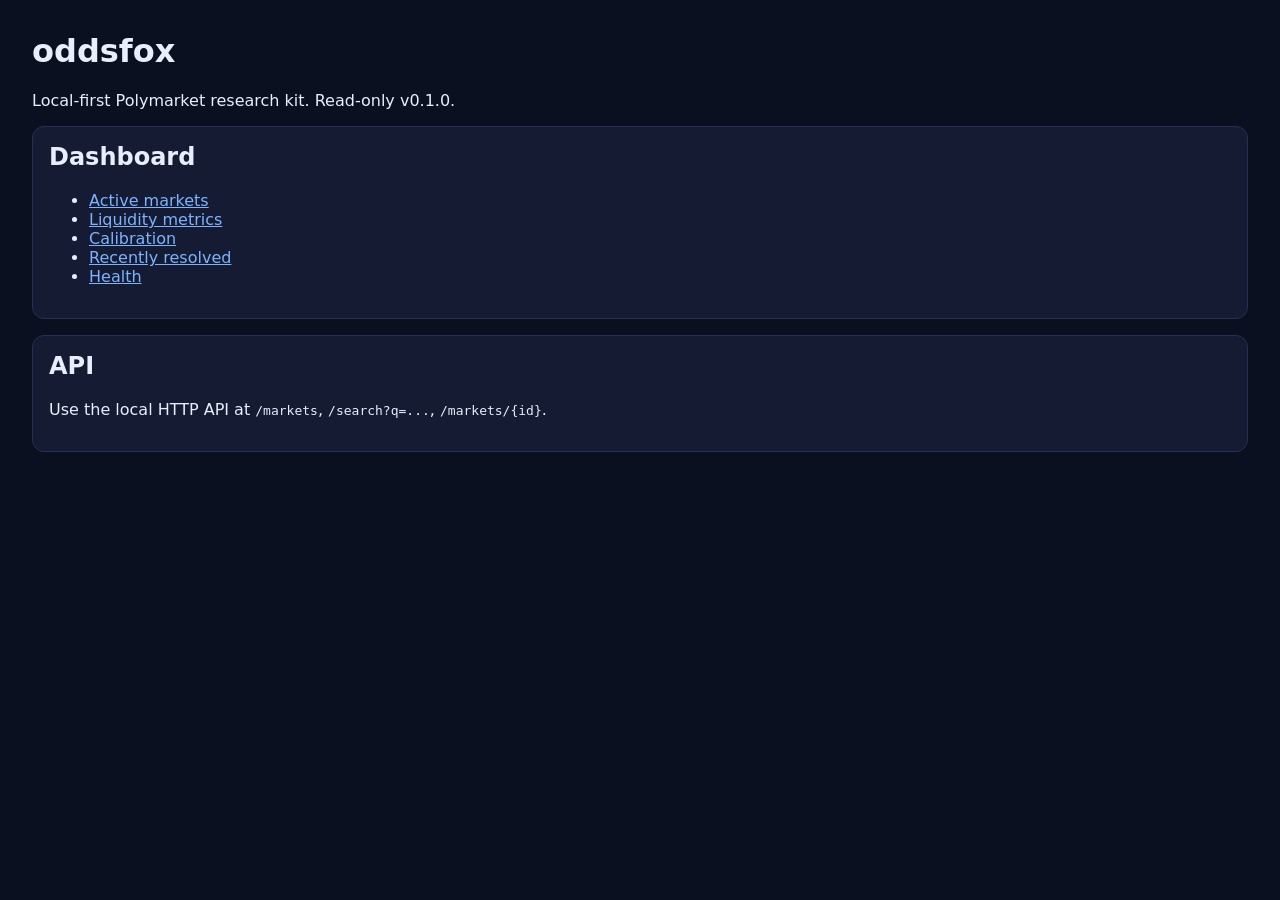
==== src/web/static/index.html @ fada6374 "Implement oddsfox v0.1.0 local-first Polymarket research kit. Co-authored-by: Cursor <cursoragent@cu" ====
<!DOCTYPE html>
<html lang="en">
<head>
  <meta charset="UTF-8" />
  <meta name="viewport" content="width=device-width, initial-scale=1.0" />
  <title>oddsfox</title>
  <style>
    body { font-family: system-ui, sans-serif; margin: 2rem; background: #0b1020; color: #e8eefc; }
    a { color: #7db3ff; }
    .card { background: #141b33; border: 1px solid #243055; border-radius: 12px; padding: 1rem; margin: 1rem 0; }
    h1, h2 { margin-top: 0; }
    table { width: 100%; border-collapse: collapse; }
    td, th { text-align: left; padding: 0.5rem; border-bottom: 1px solid #243055; }
  </style>
</head>
<body>
  <h1>oddsfox</h1>
  <p>Local-first Polymarket research kit. Read-only v0.1.0.</p>
  <div class="card">
    <h2>Dashboard</h2>
    <ul>
      <li><a href="/markets?active=true">Active markets</a></li>
      <li><a href="/metrics/liquidity">Liquidity metrics</a></li>
      <li><a href="/metrics/calibration">Calibration</a></li>
      <li><a href="/resolved">Recently resolved</a></li>
      <li><a href="/health">Health</a></li>
    </ul>
  </div>
  <div class="card">
    <h2>API</h2>
    <p>Use the local HTTP API at <code>/markets</code>, <code>/search?q=...</code>, <code>/markets/{id}</code>.</p>
  </div>
  <script>
    fetch('/markets').then(r => r.json()).then(data => {
      const root = document.createElement('div');
      root.className = 'card';
      root.innerHTML = '<h2>Top markets</h2>';
      const table = document.createElement('table');
      table.innerHTML = '<tr><th>Question</th><th>Volume 24h</th><th>Link</th></tr>';
      (data.markets || []).slice(0, 10).forEach(m => {
        const tr = document.createElement('tr');
        tr.innerHTML = `<td>${m.question || m.market_id}</td><td>${m.volume_24h ?? ''}</td><td><a href="/markets/${m.market_id}">view</a></td>`;
        table.appendChild(tr);
      });
      root.appendChild(table);
      document.body.appendChild(root);
    }).catch(() => {});
  </script>
</body>
</html>
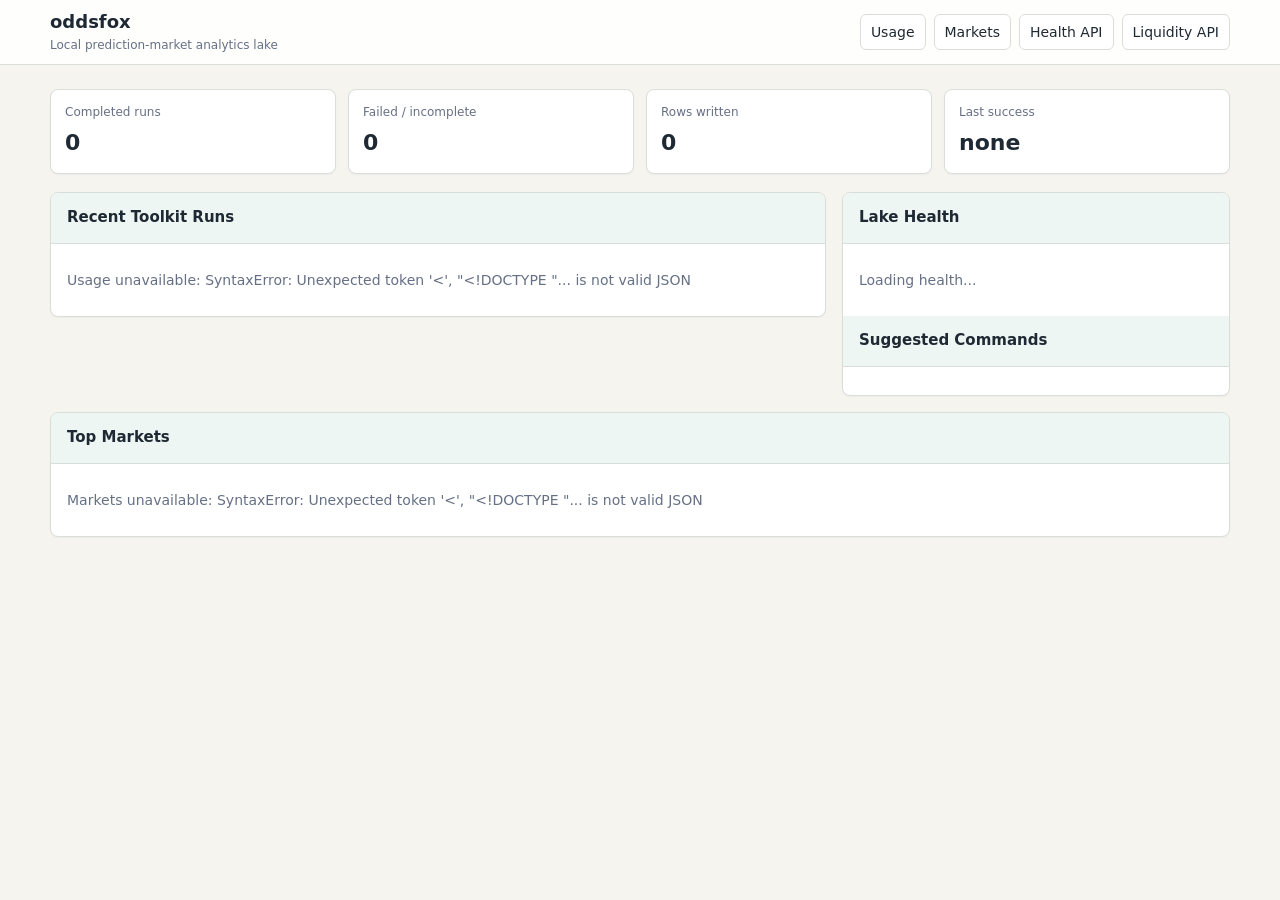
==== commit 92bf1f59: "Add local Usage dashboard, /usage API, and run manifest logging. Co-authored-by: Cursor <cursoragent" ====
--- a/src/web/static/index.html
+++ b/src/web/static/index.html
@@ -5,46 +5,317 @@
   <meta name="viewport" content="width=device-width, initial-scale=1.0" />
   <title>oddsfox</title>
   <style>
-    body { font-family: system-ui, sans-serif; margin: 2rem; background: #0b1020; color: #e8eefc; }
-    a { color: #7db3ff; }
-    .card { background: #141b33; border: 1px solid #243055; border-radius: 12px; padding: 1rem; margin: 1rem 0; }
-    h1, h2 { margin-top: 0; }
+    :root {
+      color-scheme: light;
+      --bg: #f6f4ef;
+      --ink: #1f2933;
+      --muted: #667085;
+      --line: #d9ded8;
+      --panel: #ffffff;
+      --panel-soft: #eef6f3;
+      --accent: #0f766e;
+      --accent-strong: #115e59;
+      --warn: #b45309;
+      --bad: #b42318;
+      --good: #087443;
+    }
+
+    * { box-sizing: border-box; }
+    body {
+      margin: 0;
+      background: var(--bg);
+      color: var(--ink);
+      font: 14px/1.45 system-ui, -apple-system, BlinkMacSystemFont, "Segoe UI", sans-serif;
+    }
+    a { color: var(--accent-strong); }
+    code {
+      font-family: ui-monospace, SFMono-Regular, Menlo, Consolas, monospace;
+      font-size: 0.9em;
+    }
+    header {
+      border-bottom: 1px solid var(--line);
+      background: rgba(255, 255, 255, 0.86);
+      backdrop-filter: blur(10px);
+      position: sticky;
+      top: 0;
+      z-index: 1;
+    }
+    .shell { width: min(1180px, calc(100% - 32px)); margin: 0 auto; }
+    .topbar {
+      min-height: 64px;
+      display: flex;
+      align-items: center;
+      justify-content: space-between;
+      gap: 16px;
+    }
+    .brand { display: flex; flex-direction: column; gap: 2px; }
+    .brand strong { font-size: 18px; }
+    .brand span { color: var(--muted); font-size: 12px; }
+    nav { display: flex; gap: 8px; flex-wrap: wrap; }
+    nav a {
+      border: 1px solid var(--line);
+      border-radius: 6px;
+      padding: 7px 10px;
+      color: var(--ink);
+      text-decoration: none;
+      background: var(--panel);
+    }
+    nav a:hover { border-color: var(--accent); color: var(--accent-strong); }
+    main { padding: 24px 0 40px; }
+    .status {
+      display: grid;
+      grid-template-columns: repeat(4, minmax(0, 1fr));
+      gap: 12px;
+      margin-bottom: 18px;
+    }
+    .metric, .panel {
+      background: var(--panel);
+      border: 1px solid var(--line);
+      border-radius: 8px;
+      box-shadow: 0 1px 2px rgba(16, 24, 40, 0.04);
+    }
+    .metric { padding: 14px; }
+    .metric span { display: block; color: var(--muted); font-size: 12px; }
+    .metric strong { display: block; margin-top: 6px; font-size: 22px; }
+    .grid {
+      display: grid;
+      grid-template-columns: minmax(0, 2fr) minmax(280px, 1fr);
+      gap: 16px;
+      align-items: start;
+    }
+    .panel { overflow: hidden; }
+    .panel h2 {
+      margin: 0;
+      padding: 14px 16px;
+      font-size: 15px;
+      border-bottom: 1px solid var(--line);
+      background: var(--panel-soft);
+    }
+    .panel-body { padding: 14px 16px; }
     table { width: 100%; border-collapse: collapse; }
-    td, th { text-align: left; padding: 0.5rem; border-bottom: 1px solid #243055; }
+    th, td {
+      padding: 10px 8px;
+      border-bottom: 1px solid var(--line);
+      text-align: left;
+      vertical-align: top;
+    }
+    th {
+      color: var(--muted);
+      font-size: 12px;
+      font-weight: 600;
+      background: #fafafa;
+    }
+    tr:last-child td { border-bottom: 0; }
+    .num { text-align: right; font-variant-numeric: tabular-nums; }
+    .muted { color: var(--muted); }
+    .badge {
+      display: inline-flex;
+      align-items: center;
+      min-height: 22px;
+      border-radius: 999px;
+      padding: 2px 8px;
+      font-size: 12px;
+      font-weight: 650;
+      background: #eceff3;
+      color: #344054;
+      white-space: nowrap;
+    }
+    .badge.complete { background: #e6f4ec; color: var(--good); }
+    .badge.failed { background: #fee4e2; color: var(--bad); }
+    .badge.started { background: #fff4df; color: var(--warn); }
+    .list {
+      display: grid;
+      gap: 8px;
+      margin: 0;
+      padding: 0;
+      list-style: none;
+    }
+    .list li {
+      border: 1px solid var(--line);
+      border-radius: 6px;
+      padding: 9px 10px;
+      background: #fff;
+    }
+    .issue { border-left: 3px solid var(--warn); }
+    .command {
+      display: block;
+      overflow-wrap: anywhere;
+      color: var(--accent-strong);
+    }
+    .empty {
+      margin: 0;
+      color: var(--muted);
+      padding: 12px 0;
+    }
+    .market-question { max-width: 620px; }
+    @media (max-width: 820px) {
+      .topbar { align-items: flex-start; flex-direction: column; padding: 14px 0; }
+      .status, .grid { grid-template-columns: 1fr; }
+      th.optional, td.optional { display: none; }
+    }
   </style>
 </head>
 <body>
-  <h1>oddsfox</h1>
-  <p>Local-first Polymarket research kit. Read-only v0.1.0.</p>
-  <div class="card">
-    <h2>Dashboard</h2>
-    <ul>
-      <li><a href="/markets?active=true">Active markets</a></li>
-      <li><a href="/metrics/liquidity">Liquidity metrics</a></li>
-      <li><a href="/metrics/calibration">Calibration</a></li>
-      <li><a href="/resolved">Recently resolved</a></li>
-      <li><a href="/health">Health</a></li>
-    </ul>
-  </div>
-  <div class="card">
-    <h2>API</h2>
-    <p>Use the local HTTP API at <code>/markets</code>, <code>/search?q=...</code>, <code>/markets/{id}</code>.</p>
-  </div>
+  <header>
+    <div class="shell topbar">
+      <div class="brand">
+        <strong>oddsfox</strong>
+        <span>Local prediction-market analytics lake</span>
+      </div>
+      <nav aria-label="Primary">
+        <a href="#usage">Usage</a>
+        <a href="#markets">Markets</a>
+        <a href="/health">Health API</a>
+        <a href="/metrics/liquidity">Liquidity API</a>
+      </nav>
+    </div>
+  </header>
+
+  <main class="shell">
+    <section id="usage" class="status" aria-label="Usage summary">
+      <div class="metric"><span>Completed runs</span><strong id="completed">0</strong></div>
+      <div class="metric"><span>Failed / incomplete</span><strong id="problems">0</strong></div>
+      <div class="metric"><span>Rows written</span><strong id="rows">0</strong></div>
+      <div class="metric"><span>Last success</span><strong id="last-success">none</strong></div>
+    </section>
+
+    <section class="grid">
+      <div class="panel">
+        <h2>Recent Toolkit Runs</h2>
+        <div class="panel-body" id="runs-panel">
+          <p class="empty">Loading usage...</p>
+        </div>
+      </div>
+
+      <div class="panel">
+        <h2>Lake Health</h2>
+        <div class="panel-body">
+          <ul class="list" id="issues"></ul>
+          <p class="empty" id="issues-empty">Loading health...</p>
+        </div>
+        <h2>Suggested Commands</h2>
+        <div class="panel-body">
+          <ul class="list" id="suggestions"></ul>
+        </div>
+      </div>
+    </section>
+
+    <section id="markets" class="panel" style="margin-top: 16px;">
+      <h2>Top Markets</h2>
+      <div class="panel-body" id="markets-panel">
+        <p class="empty">Loading markets...</p>
+      </div>
+    </section>
+  </main>
+
   <script>
-    fetch('/markets').then(r => r.json()).then(data => {
-      const root = document.createElement('div');
-      root.className = 'card';
-      root.innerHTML = '<h2>Top markets</h2>';
+    const nf = new Intl.NumberFormat();
+    const dtf = new Intl.DateTimeFormat(undefined, {
+      month: 'short', day: '2-digit', hour: '2-digit', minute: '2-digit'
+    });
+
+    function text(tag, value, className) {
+      const el = document.createElement(tag);
+      if (className) el.className = className;
+      el.textContent = value == null || value === '' ? 'n/a' : String(value);
+      return el;
+    }
+
+    function formatTime(value) {
+      return value ? dtf.format(new Date(value)) : 'none';
+    }
+
+    function setText(id, value) {
+      document.getElementById(id).textContent = value;
+    }
+
+    function statusBadge(status) {
+      const badge = text('span', status, 'badge ' + status);
+      return badge;
+    }
+
+    function renderUsage(data) {
+      const summary = data.summary || {};
+      setText('completed', nf.format(summary.completed || 0));
+      setText('problems', nf.format((summary.failed || 0) + (summary.incomplete || 0)));
+      setText('rows', nf.format(summary.rows_written || 0));
+      setText('last-success', formatTime(summary.last_success_at));
+
+      const runs = data.runs || [];
+      const runsPanel = document.getElementById('runs-panel');
+      runsPanel.replaceChildren();
+      if (!runs.length) {
+        runsPanel.appendChild(text('p', 'No run history yet. Run quickstart or a sync command to populate usage.', 'empty'));
+      } else {
+        const table = document.createElement('table');
+        table.innerHTML = '<thead><tr><th>Status</th><th>Command</th><th>Started</th><th class="optional">Duration</th><th class="num">Rows</th></tr></thead>';
+        const body = document.createElement('tbody');
+        runs.forEach(run => {
+          const tr = document.createElement('tr');
+          const status = document.createElement('td');
+          status.appendChild(statusBadge(run.status));
+          tr.appendChild(status);
+          tr.appendChild(text('td', run.command));
+          tr.appendChild(text('td', formatTime(run.started_at)));
+          tr.appendChild(text('td', run.duration_seconds == null ? '' : run.duration_seconds + 's', 'optional'));
+          tr.appendChild(text('td', nf.format(run.rows_written || 0), 'num'));
+          body.appendChild(tr);
+        });
+        table.appendChild(body);
+        runsPanel.appendChild(table);
+      }
+
+      const issueList = document.getElementById('issues');
+      const issuesEmpty = document.getElementById('issues-empty');
+      issueList.replaceChildren();
+      (data.issues || []).forEach(issue => {
+        const li = text('li', issue, 'issue');
+        issueList.appendChild(li);
+      });
+      issuesEmpty.textContent = issueList.children.length ? '' : 'No lake issues reported.';
+
+      const suggestions = document.getElementById('suggestions');
+      suggestions.replaceChildren();
+      (data.suggestions || []).forEach(command => {
+        const li = document.createElement('li');
+        li.appendChild(text('code', command, 'command'));
+        suggestions.appendChild(li);
+      });
+    }
+
+    function renderMarkets(data) {
+      const markets = (data.markets || []).slice(0, 12);
+      const panel = document.getElementById('markets-panel');
+      panel.replaceChildren();
+      if (!markets.length) {
+        panel.appendChild(text('p', 'No markets found. Run sync markets or quickstart first.', 'empty'));
+        return;
+      }
       const table = document.createElement('table');
-      table.innerHTML = '<tr><th>Question</th><th>Volume 24h</th><th>Link</th></tr>';
-      (data.markets || []).slice(0, 10).forEach(m => {
+      table.innerHTML = '<thead><tr><th>Question</th><th>Active</th><th class="num">Volume 24h</th><th>API</th></tr></thead>';
+      const body = document.createElement('tbody');
+      markets.forEach(market => {
         const tr = document.createElement('tr');
-        tr.innerHTML = `<td>${m.question || m.market_id}</td><td>${m.volume_24h ?? ''}</td><td><a href="/markets/${m.market_id}">view</a></td>`;
-        table.appendChild(tr);
+        tr.appendChild(text('td', market.question || market.market_id, 'market-question'));
+        tr.appendChild(text('td', market.active));
+        tr.appendChild(text('td', market.volume_24h == null ? '' : nf.format(market.volume_24h), 'num'));
+        const linkCell = document.createElement('td');
+        const link = text('a', 'view');
+        link.href = '/markets/' + encodeURIComponent(market.market_id);
+        linkCell.appendChild(link);
+        tr.appendChild(linkCell);
+        body.appendChild(tr);
       });
-      root.appendChild(table);
-      document.body.appendChild(root);
-    }).catch(() => {});
+      table.appendChild(body);
+      panel.appendChild(table);
+    }
+
+    fetch('/usage').then(r => r.json()).then(renderUsage).catch(err => {
+      document.getElementById('runs-panel').replaceChildren(text('p', 'Usage unavailable: ' + err, 'empty'));
+    });
+    fetch('/markets').then(r => r.json()).then(renderMarkets).catch(err => {
+      document.getElementById('markets-panel').replaceChildren(text('p', 'Markets unavailable: ' + err, 'empty'));
+    });
   </script>
 </body>
 </html>
